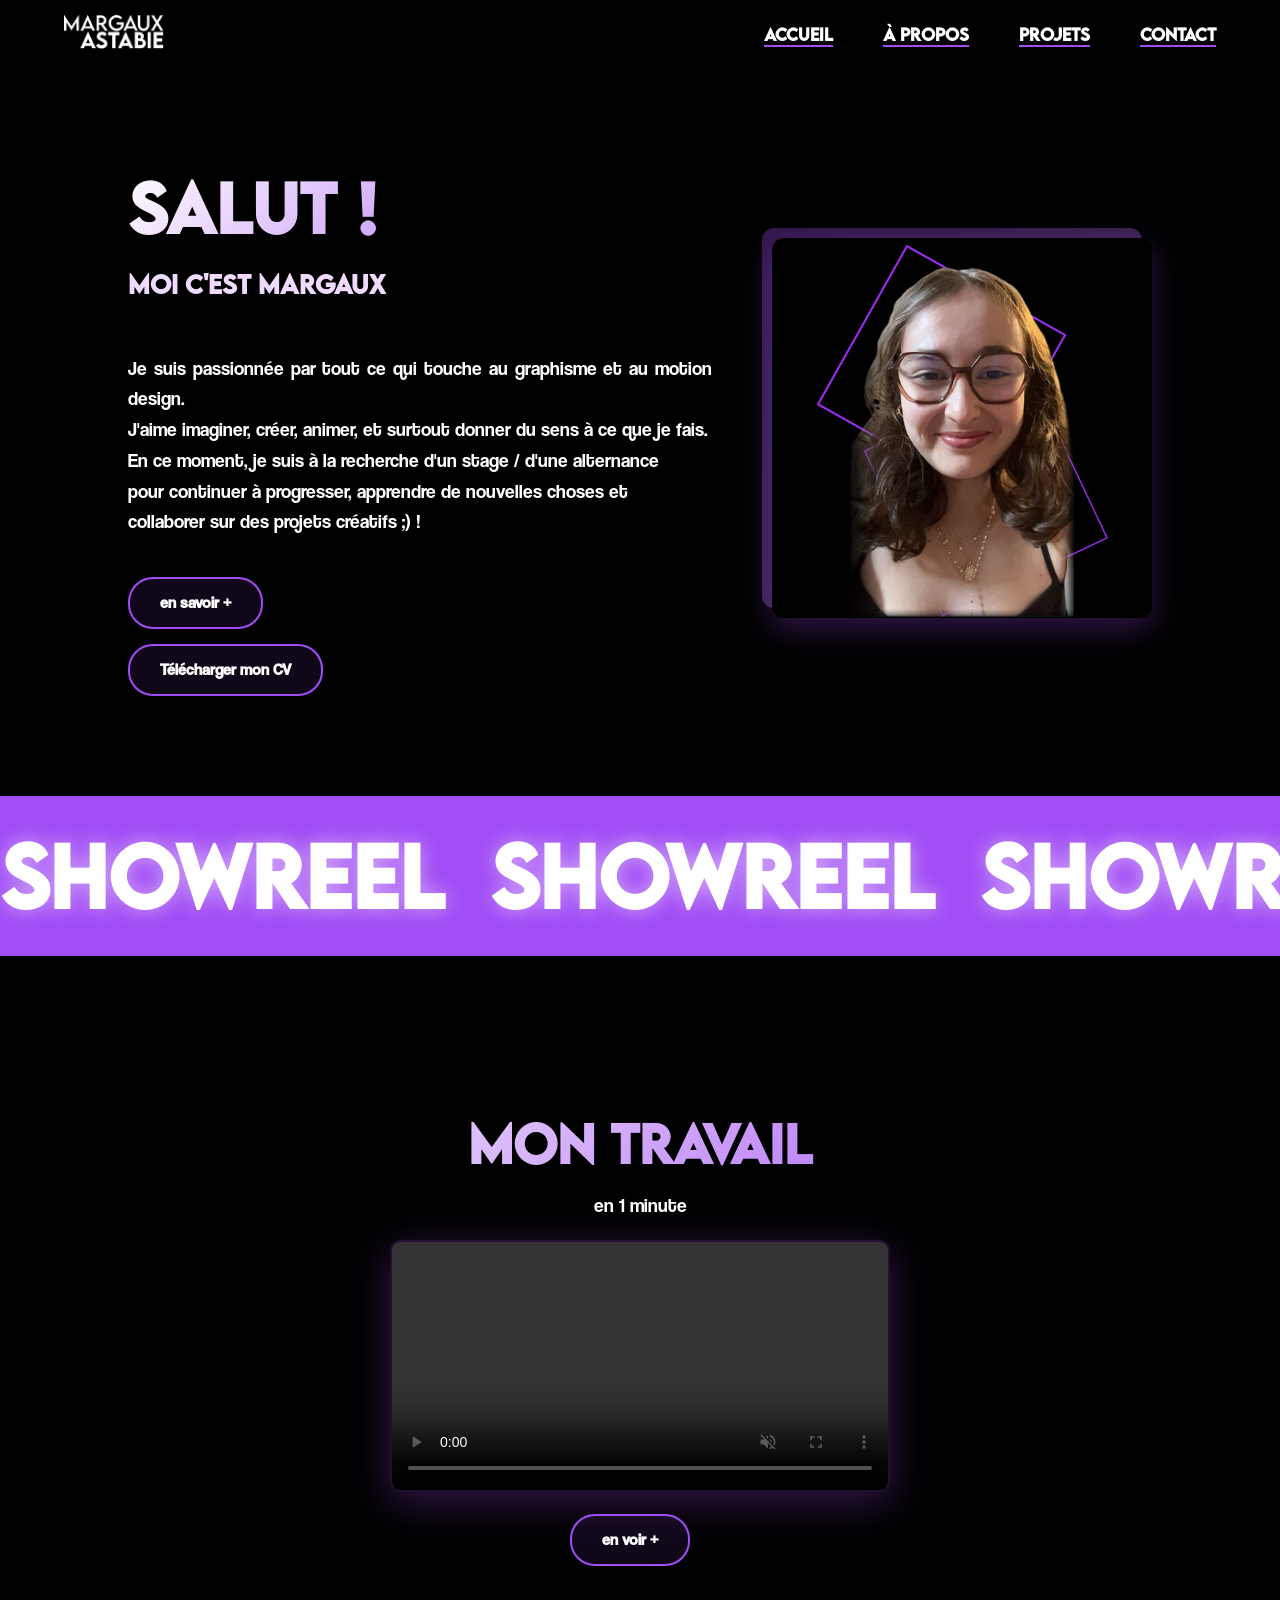
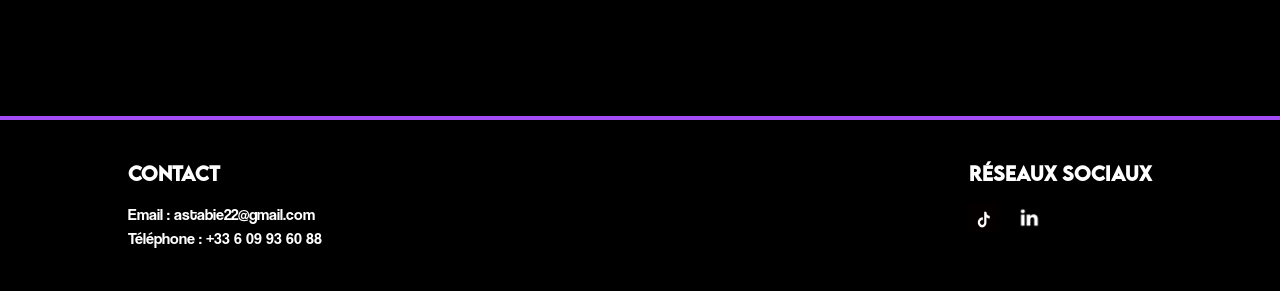
==== index.html @ eb8b10a1 "home to index" ====
<!DOCTYPE html>
<html lang="en">
<head>
    <meta charset="UTF-8">
    <meta name="viewport" content="width=device-width, initial-scale=1.0">
    <title>Margaux Astabie</title>
    <link rel="stylesheet" href="home.css">
</head>

<body>
    <header>
        <div class="logo">
            <a href="index.html">
                <img src="images/MARGAUX ASTABIE.png" alt="logo du portfolio">
            </a> 
        </div>
    
        <nav>
            <div class="burger">
                <span></span>
                <span></span>
                <span></span>
            </div>
            
            <ul class="nav-links">
                <li><a href="index.html">Accueil</a></li>
                <li><a href="about.html">À propos</a></li>
                <li><a href="projets.html">Projets</a></li>
                <li><a href="contact.html">Contact</a></li>
            </ul>
        </nav>
    </header>
    
    
    <div class="elements">
        <div class="elements-left slide-in-left">
            <h1 class="stagger-1">Salut !</h1>
            <h3 class="stagger-2">Moi c'est Margaux </h3>
                <p class="stagger-3"><br>Je suis passionnée par tout ce qui touche au graphisme et au motion design.
                <br>J'aime imaginer, créer, animer, et surtout donner du sens à ce que je fais.
                <br>En ce moment, je suis à la recherche d'un stage / d'une alternance 
                <br>pour continuer à progresser, apprendre de nouvelles choses et 
                <br>collaborer sur des projets créatifs ;) !</p>
                <div class="stagger-4">
                    <a href="about.html" class="about">en savoir +</a> <br>
                    <a href="https://drive.google.com/drive/folders/1QhPdz-5uG1GGQJ0Xojd9GIUFrcl5MSRw?usp=sharing" target="_blank" class="cv-link">Télécharger mon CV</a>
                </div>
        </div>
    
        <div class="elements-right slide-in-right">
            <img src="images/test.png" alt="ma photo" class="photo">
        </div>
    </div>

    

    <section class="marquee">
        <div class="marquee-inner">
        <span>showreel&nbsp; showreel&nbsp; showreel&nbsp; showreel&nbsp; showreel&nbsp;</span>
        <span>showreel&nbsp; showreel&nbsp; showreel&nbsp;showreel&nbsp; showreel&nbsp;</span>
        </div>
    </section>
    
    
    <section id="showreel">
        <h1 class="fade-in">Mon travail </h1>
        <p class="fade-in stagger-1">en 1 minute</p>
        <video controls autoplay muted loop class="scale-in stagger-2">
            <source src="video/choso_kamo_2.00x_2160x2160_prob-1.mp4" type="video/mp4">
            Votre navigateur ne supporte pas la vidéo.
        </video> <br>
        <a href="projets.html" class="cv-link fade-in stagger-3">en voir +</a>
    </section>
    <hr style="border: 2px solid #a14cf5;" class="fade-in">
    <footer class="fade-in">
        <div class="footer-left">
            <h3>Contact</h3>
            <p>Email : <a href="mailto:astabie22@gmail.com">astabie22@gmail.com</a></p>
            <p>Téléphone : <a href="tel:+33609936088">+33 6 09 93 60 88</a></p>
        </div>

        <div class="footer-right">
            <h3>Réseaux sociaux</h3>
            <div class="social-icons">
                <a href="https://www.tiktok.com/@mgx.vfx" target="_blank" rel="noopener">
                    <img src="images/tiktok.jpg" alt="Tiktok">
                </a>
                <a href="https://www.linkedin.com/in/margaux-astabie-515123332/" target="_blank" rel="noopener">
                    <img src="images/Black LinkedIn Icon.jpeg" alt="LinkedIn">
                </a>
            </div>
        </div>
    </footer>
    
    <script>
        // Menu Burger
        const burger = document.querySelector('.burger');
        const navLinks = document.querySelector('.nav-links');
    
        burger.addEventListener('click', () => {
            burger.classList.toggle('active');
            navLinks.classList.toggle('active');
        });

        // Animations au scroll
        const observerOptions = {
            threshold: 0.2,
            rootMargin: '0px 0px -50px 0px'
        };

        const observer = new IntersectionObserver(function(entries) {
            entries.forEach(entry => {
                if (entry.isIntersecting) {
                    entry.target.classList.add('visible');
                }
            });
        }, observerOptions);

        // Observer tous les éléments avec les classes d'animation
        document.querySelectorAll('.fade-in, .slide-in-left, .slide-in-right, .scale-in').forEach(element => {
            observer.observe(element);
        });

        // Animation du texte au chargement de la page
        window.addEventListener('load', () => {
            const heroElements = document.querySelectorAll('.elements-left > *');
            heroElements.forEach((element, index) => {
                setTimeout(() => {
                    element.classList.add('visible');
                }, index * 100);
            });
            
            // Animation de la photo
            const photo = document.querySelector('.elements-right');
            setTimeout(() => {
                photo.classList.add('visible');
            }, 300);
        });
    </script>
</body>
</html>
---- home.css ----
/* ===== RESET ===== */
* {
  margin: 0;
  padding: 0;
  box-sizing: border-box;
}

/* ===== FONTS ===== */
@font-face {
  font-family: 'Lemon Milk';
  src: url('fonts/LEMONMILK-Medium.otf') format('opentype');
}

@font-face {
  font-family: 'Coolvetica';
  src: url('fonts/Coolvetica Rg.otf') format('opentype');
}

/* ===== GLOBAL ===== */
body {
  background: black;
  color: white;
  font-family: 'Coolvetica', Arial, sans-serif;
  line-height: 1.5;
  overflow-x: hidden;
}

/* ===== ANIMATIONS AU SCROLL ===== */
.fade-in {
  opacity: 0;
  transform: translateY(30px);
  transition: opacity 0.8s ease, transform 0.8s ease;
}

.fade-in.visible {
  opacity: 1;
  transform: translateY(0);
}

.slide-in-left {
  opacity: 0;
  transform: translateX(-50px);
  transition: opacity 0.8s ease, transform 0.8s ease;
}

.slide-in-left.visible {
  opacity: 1;
  transform: translateX(0);
}

.slide-in-right {
  opacity: 0;
  transform: translateX(50px);
  transition: opacity 0.8s ease, transform 0.8s ease;
}

.slide-in-right.visible {
  opacity: 1;
  transform: translateX(0);
}

.scale-in {
  opacity: 0;
  transform: scale(0.9);
  transition: opacity 0.8s ease, transform 0.8s ease;
}

.scale-in.visible {
  opacity: 1;
  transform: scale(1);
}

.stagger-1 {
  transition-delay: 0.1s;
}

.stagger-2 {
  transition-delay: 0.2s;
}

.stagger-3 {
  transition-delay: 0.3s;
}

.stagger-4 {
  transition-delay: 0.4s;
}

/* ===== HEADER ===== */
header {
  display: flex;
  justify-content: space-between;
  align-items: center;
  background: black;
  padding: 15px 5%;
  position: fixed;
  top: 0;
  left: 0;
  width: 100%;
  z-index: 1000;
  box-shadow: 0 2px 10px rgba(0,0,0,0.3);
  animation: slideDown 0.5s ease;
}

@keyframes slideDown {
  from {
    transform: translateY(-100%);
    opacity: 0;
  }
  to {
    transform: translateY(0);
    opacity: 1;
  }
}

.logo img {
  width: 100px;
  height: auto;
}

nav ul {
  display: flex;
  gap: 50px;
  list-style: none;
}

nav a {
  color: white;
  font-family: 'Lemon Milk';
  text-decoration: none;
  font-weight: bold;
  border-bottom: 2px solid #a14cf5;
  transition: all .3s;
}

nav a:hover {
  border-color: transparent;
  color: #a14cf5;
}

/* ===== SECTION HERO ===== */
.elements {
  display: flex;
  justify-content: space-between;
  align-items: center;
  padding: 160px 10% 100px 10%; 
  gap: 60px;
  flex-wrap: wrap;
}

.elements-left {
  flex: 1;
  min-width: 300px;
}

.elements-left h1 {
  font-family: 'Lemon Milk';
  font-size: 4rem;
  margin-bottom: 10px;
  background: linear-gradient(135deg, #ffffff 0%, #a14cf5 100%);
  -webkit-background-clip: text;
  -webkit-text-fill-color: transparent;
  background-clip: text;
}

.elements-left h2 {
  font-family: 'Lemon Milk';
  font-size: 2.5rem;
  margin-top: 10px;
  margin-bottom: 20px;
  color: #D194FF;
}

.elements-left h3 {
  font-family: 'Lemon Milk';
  font-size: 1.5rem;
  margin-top: 10px;
  margin-bottom: 20px;
  color: #efdbff;
}


.elements-left p {
  font-size: 1.2rem;
  margin-top: 15px;
  margin-bottom: 25px;
  text-align: justify;
  text-justify: inter-word;
  text-align-last: left;
  line-height: 1.6;
}

.about,
.cv-link {
  display: inline-block;
  margin-right: 20px;
  margin-top: 15px;
  padding: 12px 30px;
  font-weight: bold;
  text-decoration: none;
  color: white;
  background: rgba(161, 76, 245, 0.1);
  border: 2px solid #a14cf5;
  border-radius: 25px;
  transition: all 0.3s;
}

.about:hover,
.cv-link:hover {
  background: linear-gradient(135deg, #a14cf5 0%, #D194FF 100%);
  border-color: transparent;
  transform: translateY(-2px);
  box-shadow: 0 5px 20px rgba(161, 76, 245, 0.4);
}

/* ===== PHOTO ===== */
.elements-right {
  flex-shrink: 0;
  width: 380px;
  display: flex;
  justify-content: center;
  position: relative;
}

.elements-right::before {
  content: '';
  position: absolute;
  top: -10px;
  left: -10px;
  right: 10px;
  bottom: 10px;
  background: linear-gradient(135deg, #a14cf5, #D194FF);
  border-radius: 12px;
  z-index: -1;
  opacity: 0.3;
  transition: opacity 0.3s;
}

.elements-right:hover::before {
  opacity: 0.5;
}

.elements-right img.photo {
  width: 100%;
  height: auto;
  object-fit: cover;
  border-radius: 12px;
  box-shadow: 0 10px 30px rgba(161, 76, 245, 0.3);
  transition: transform 0.3s, box-shadow 0.3s;
}

.elements-right img.photo:hover {
  transform: scale(1.02);
  box-shadow: 0 15px 40px rgba(161, 76, 245, 0.5);
}



/* ===== MARQUEE ===== */
.marquee {
  width: 100%;
  overflow: hidden;
  background: #a14cf5;
  padding: 20px 0;
  position: relative;
}


.marquee-inner {
  display: flex;
  width: max-content;
  animation: scroll 15s linear infinite;
}

.marquee-inner span {
  font-family: 'Lemon Milk';
  font-size: 80px;
  font-weight: bold;
  color: white;
  white-space: nowrap;
  text-shadow: 0 0 20px rgba(255, 255, 255, 0.5);
}

@keyframes scroll {
  from { transform: translateX(0); }
  to { transform: translateX(-50%); }
}

/* ===== SHOWREEL ===== */
#showreel {
  text-align: center;
  padding: 150px 5%;
}

#showreel h1 {
  font-family: 'Lemon Milk';
  font-size: 50px;
  background: linear-gradient(135deg, #ffffff 0%, #a14cf5 100%);
  -webkit-background-clip: text;
  -webkit-text-fill-color: transparent;
  background-clip: text;
}

#showreel p {
  margin-top: 10px;
  font-size: 1.2rem;
}

#showreel video {
  width: 100%;
  max-width: 500px;
  border-radius: 10px;
  margin-top: 20px;
  box-shadow: 0 10px 40px rgba(161, 76, 245, 0.3);
  border: 2px solid rgba(161, 76, 245, 0.2);
  transition: transform 0.3s, box-shadow 0.3s;
}

#showreel video:hover {
  transform: scale(1.02);
  box-shadow: 0 15px 50px rgba(161, 76, 245, 0.5);
}

/* ===== FOOTER ===== */
footer {
  display: flex;
  justify-content: space-between;
  padding: 40px 10%;
  flex-wrap: wrap;
}

footer h3 {
  font-family: 'Lemon Milk';
  margin-bottom: 15px;
}

footer a {
  color: white;
  text-decoration: none;
  transition: color 0.3s;
}

footer a:hover {
  color: #a14cf5;
}

.social-icons {
  display: flex;
  gap: 15px;
}

.social-icons img {
  width: 30px;
  height: 30px;
  transition: transform .3s, filter .3s;
}

.social-icons img:hover {
  transform: scale(1.2) rotate(5deg);
  filter: drop-shadow(0 0 10px rgba(161, 76, 245, 0.6));
}

  /* ===== MENU BURGER ===== */
  .burger {
    display: none;
    flex-direction: column;
    justify-content: space-between;
    width: 25px;
    height: 18px;
    cursor: pointer;
    z-index: 2000; 
    position: relative; 
}

.burger span {
    display: block;
    height: 3px;
    width: 100%;
    background-color: white;
    border-radius: 10px;
    transition: all 0.3s ease;
}

.burger.active span:nth-child(1) {
    transform: rotate(45deg) translate(5px, 5px);
}
.burger.active span:nth-child(2) {
    opacity: 0;
}
.burger.active span:nth-child(3) {
    transform: rotate(-45deg) translate(6px, -6px);
}
  /* ===== MENU MOBILE ===== */
  @media (max-width: 768px) {
    .burger {
    display: flex;
    }

    .nav-links {
    position: absolute;
    top: 70px;
    right: 0;
    background-color: black;
    flex-direction: column;
    width: 100%;
    text-align: center;
    gap: 30px;
    padding: 30px 0;
    display: none; 
    }

    .nav-links.active {
    display: flex; 
    }
}

/* Tablettes */
@media (max-width: 1024px) {
  .projects-grid {
      grid-template-columns: repeat(2, 1fr);
      gap: 30px;
  }
  
  .projects-section h1 {
      font-size: 40px;
  }

  .container {
      padding: 120px 30px 50px;
  }
}

/* Mobile */
@media (max-width: 768px) {

  /* BURGER MENU */
  .burger {
      display: flex;
  }

  nav ul {
      display: none;
  }

  .nav-links {
      position: absolute;
      top: 70px;
      right: 0;
      background-color: black;
      flex-direction: column;
      width: 100%;
      text-align: center;
      gap: 30px;
      padding: 30px 0;
      display: none;
      box-shadow: 0 4px 10px rgba(0,0,0,0.5);
  }

  .nav-links.active {
      display: flex;
  }
  .logo img {
      width: 70px;
  }
}

/* ===== RESPONSIVE ===== */
@media (max-width: 900px) {
  .elements {
    gap: 40px;
  }
}

@media (max-width: 768px) {
  .burger {
    display: flex;
  }

  nav ul {
    display: none;
  }

  .nav-links.active {
    display: flex;
    flex-direction: column;
    width: 100%;
    text-align: center;
    background: black;
    padding: 30px 0;
    gap: 25px;
  }

  .elements {
    flex-direction: column-reverse;
    padding: 120px 5%;
    text-align: center;
  }

  .elements-right {
    width: 280px;
  }

  .elements-left h1 {
    font-size: 3rem;
  }

  .elements-left h2 {
    font-size: 2rem;
  }

  .elements-left p {
    text-align: justify;       
    text-align-last: left;
  }

  footer {
    flex-direction: column;
    gap: 25px;
  }
}

@media (max-width: 768px) {
  .elements {
    padding-left: 2%;
    padding-right: 8%;
  }
}
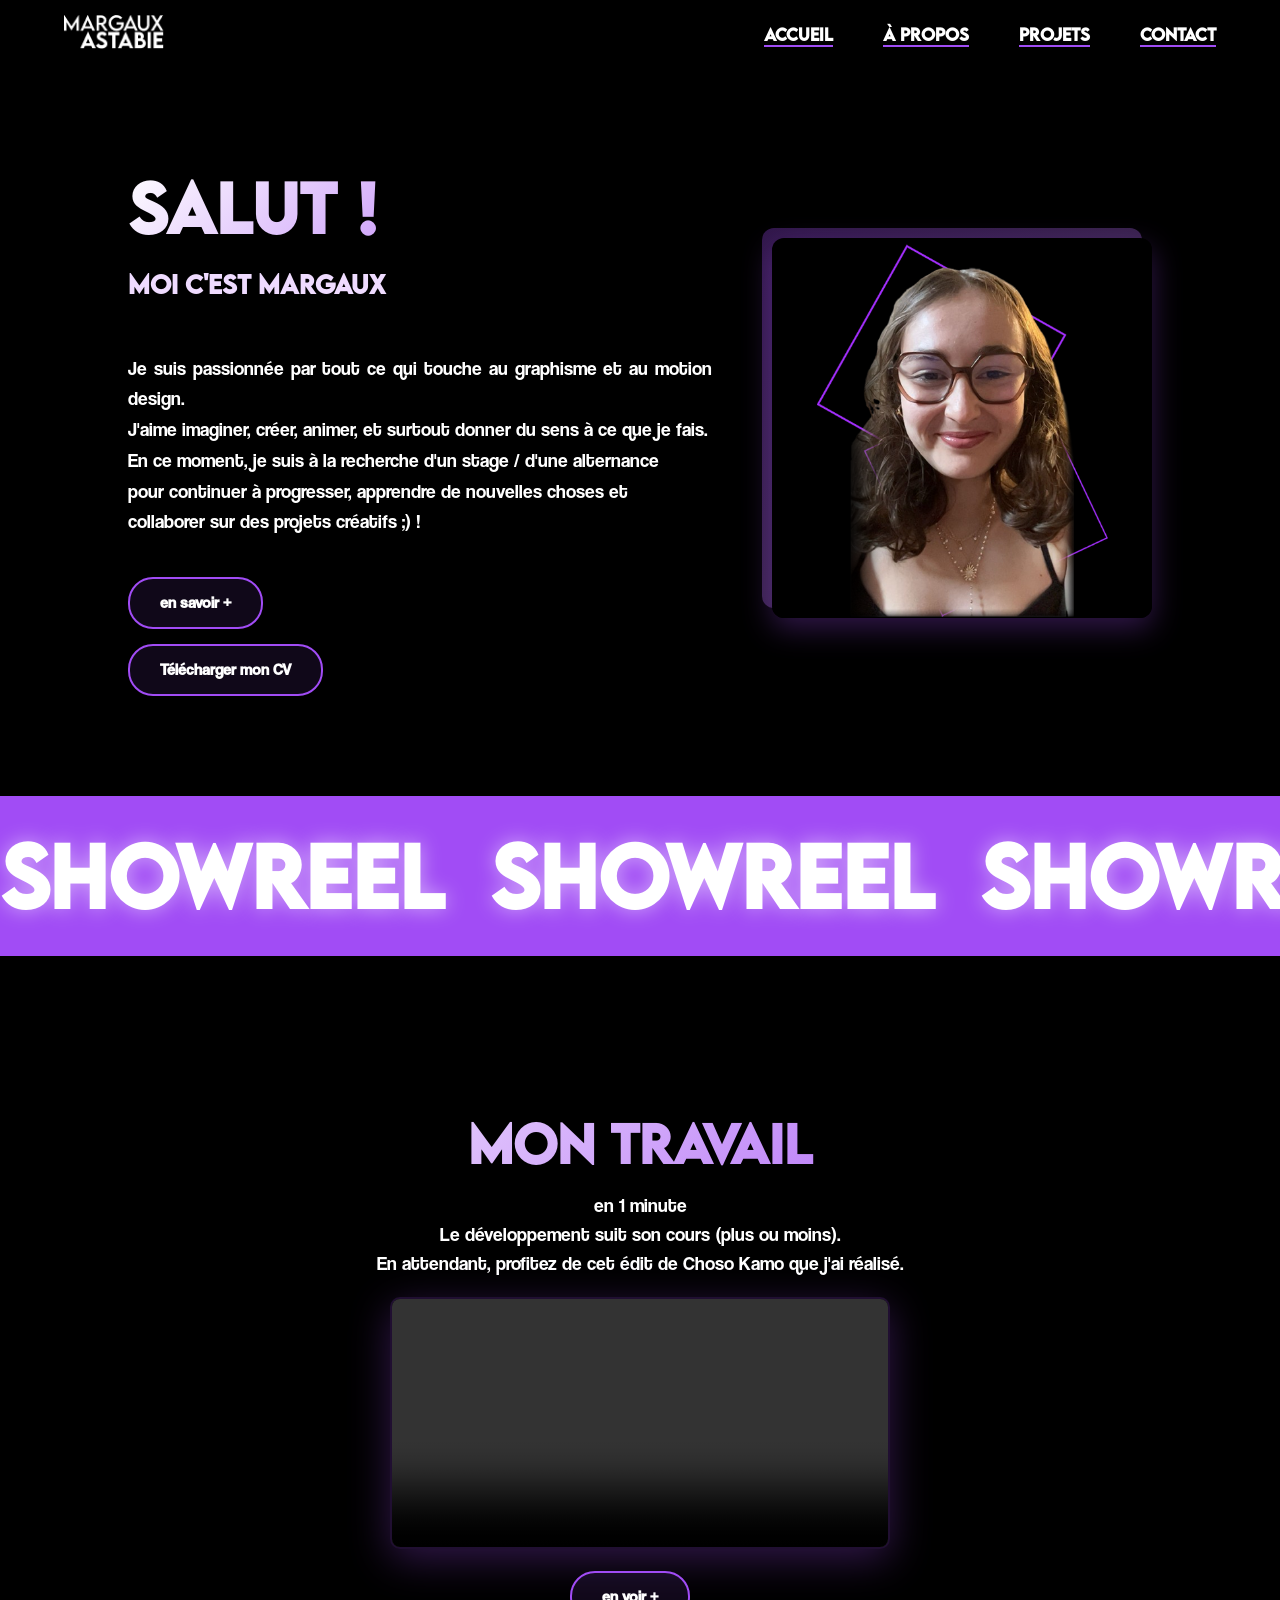
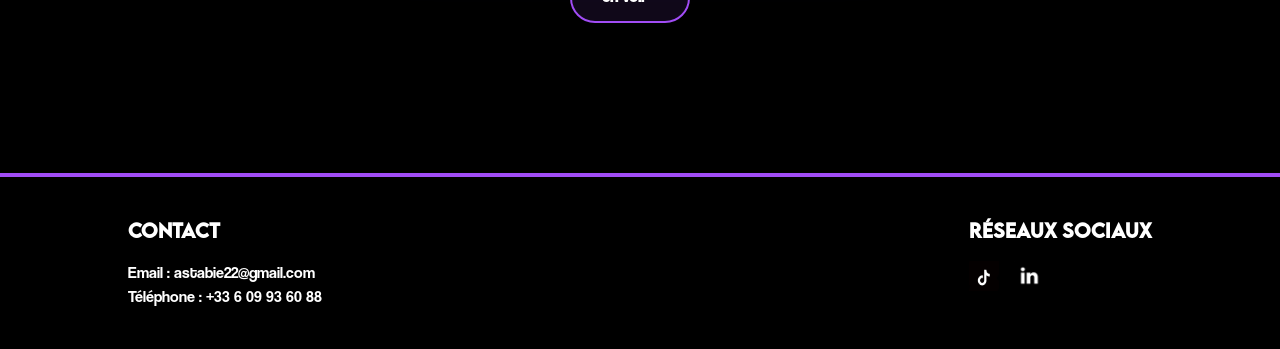
==== commit 2a0c9381: "ajout travaux" ====
--- a/index.html
+++ b/index.html
@@ -64,7 +64,7 @@
     
     <section id="showreel">
         <h1 class="fade-in">Mon travail </h1>
-        <p class="fade-in stagger-1">en 1 minute</p>
+        <p class="fade-in stagger-1">en 1 minute <br> Le développement suit son cours (plus ou moins).<br>En attendant, profitez de cet édit de Choso Kamo que j'ai réalisé.</p>
         <video controls autoplay muted loop class="scale-in stagger-2">
             <source src="video/choso_kamo_2.00x_2160x2160_prob-1.mp4" type="video/mp4">
             Votre navigateur ne supporte pas la vidéo.
